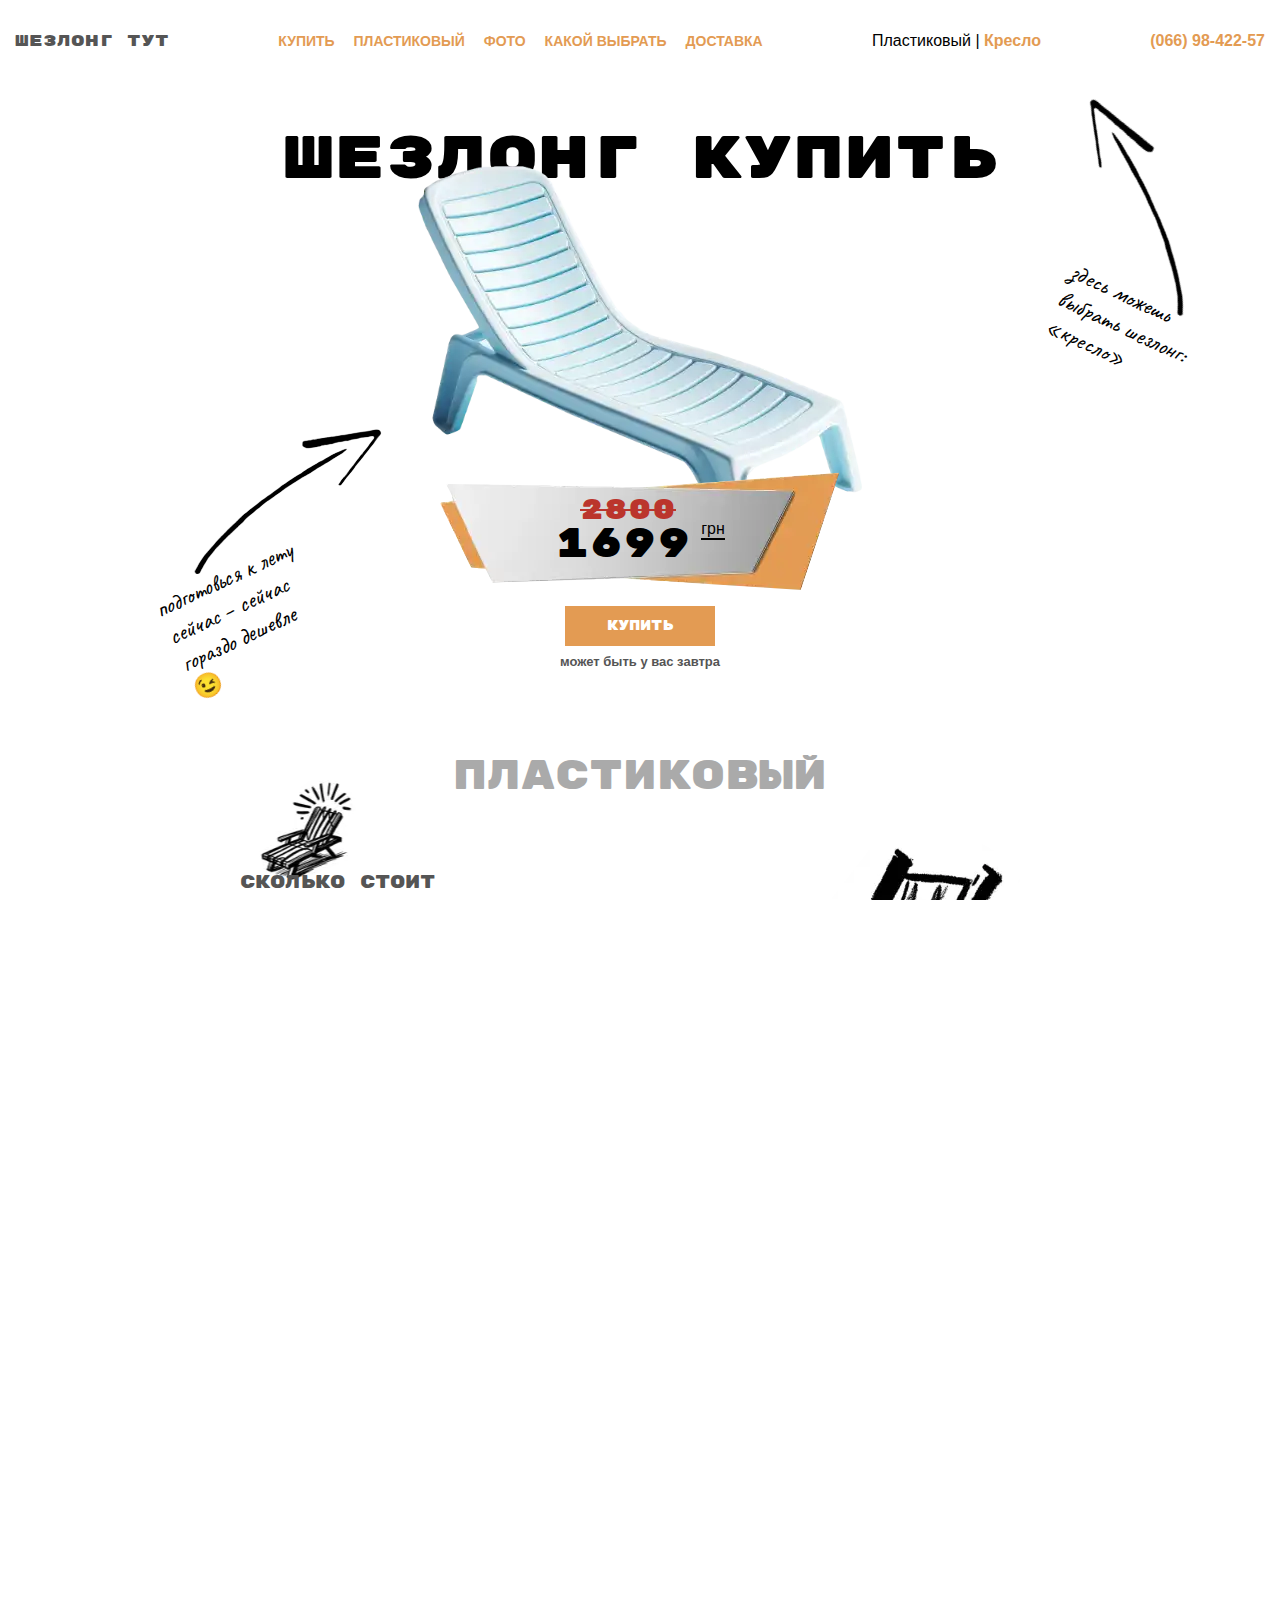
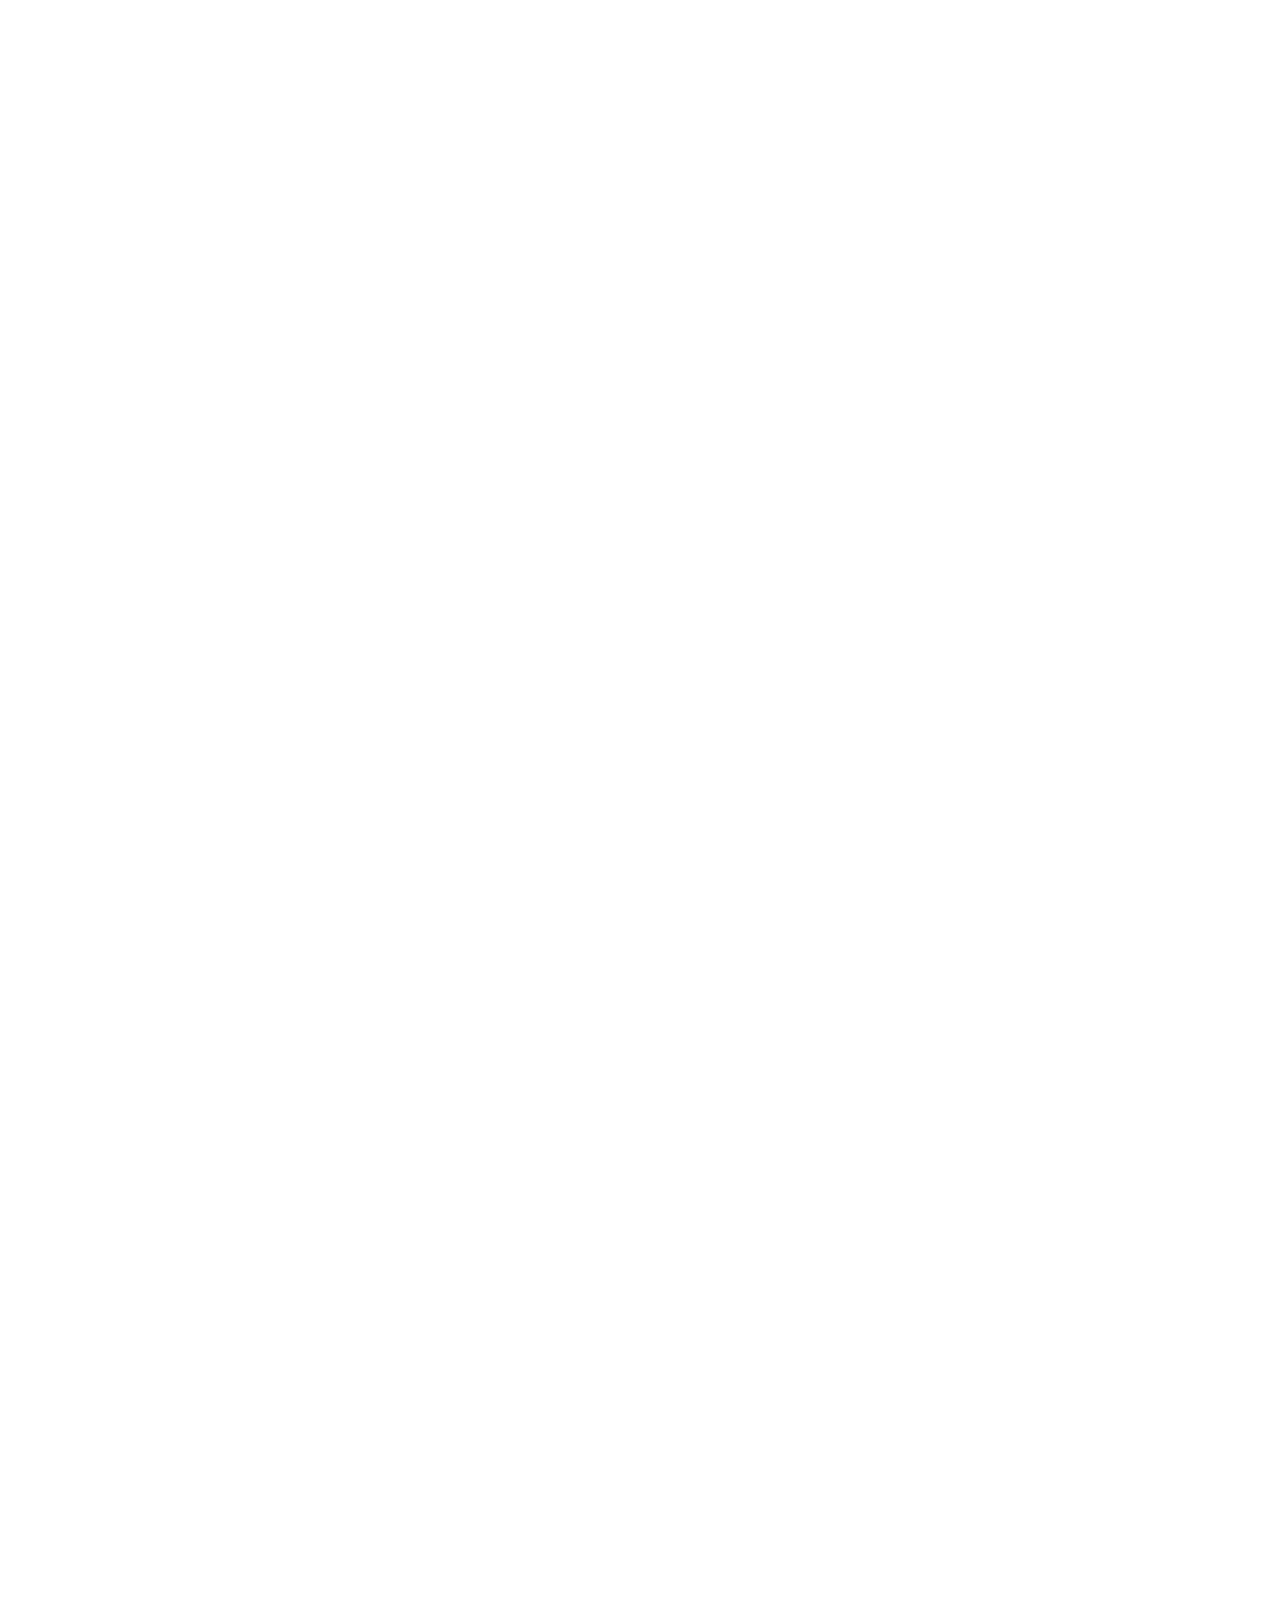
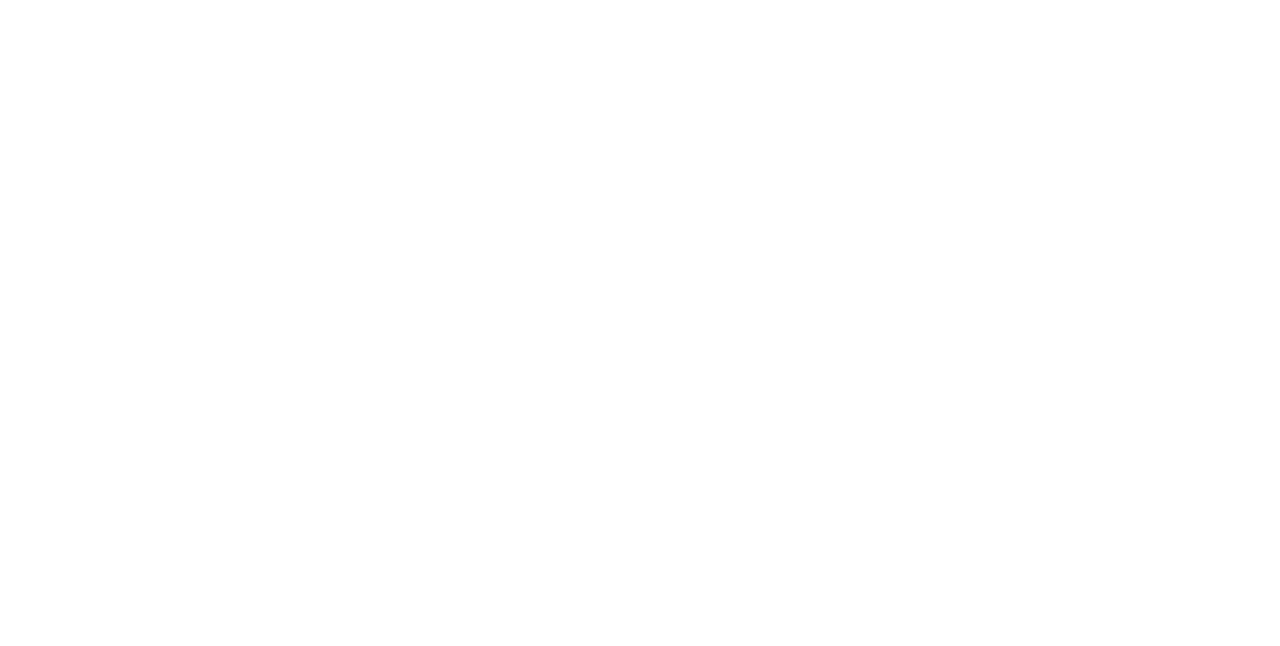
==== index.html @ 89028d37 "changed version in html files for styles" ====
﻿<!DOCTYPE html>
<html lang="ru">
  <head>
    <meta charset="utf-8" />
    <meta name="viewport" content="width=device-width, initial-scale=1" />
    <title>
      Купите Шезлонг Пластиковый с Доставкой - Лучший Выбор для Вашего Отдыха
      (2100+ Заказов)
    </title>

    <meta
      name="description"
      content="Шезлонг по лучшей цене на рынке! Гарантированное качество, быстрая доставка по всей Украине. Более 2100+ довольных клиентов. «Шезлонг пластиковый» для лучшего летнего отдыха."
    />
    <meta
      name="keywords"
      content="шезлонг, лежак шезлонг, кресло шезлонг, купить шезлонг пластиковый, купить кресло шезлонг, пластиковый, складной, раскладной, купить, недорого, купить шезлонг бу ,б у, новый, доставка, Киев, Харьков, Украина, летний отдых, лучшая цена, акция, распродажа"
    />
    <meta property="og:title" content="Шезлонг Пластиковый" />
    <meta
      property="og:description"
      content="Купите Шезлонг Пластиковый по выгодной цене. Быстрая доставка по всей Украине. Более 2100+ довольных клиентов. Откройте для себя новый уровень отдыха с нашими шезлонгами!"
    />
    <meta property="og:type" content="product" />
    <meta property="og:site_name" content="Шезлонг ТУТ" />
    <meta property="og:url" content="https://shezlongtut.com/" />
    <meta
      property="og:image"
      content="https://shezlongtut.com/image/img-v1_promo_page-first.webp"
    />
    <meta http-equiv="content-language" content="ru-UA" />
    <meta name="robots" content="index, follow" />
    <link rel="stylesheet" type="text/css" href="style.css?v=1.1" />
    <link rel="preconnect" href="https://fonts.googleapis.com" />
    <link rel="preconnect" href="https://fonts.gstatic.com" crossorigin />
    <script type="application/ld+json">
      {
        "@context": "https://schema.org",
        "@type": "Product",
        "name": "Шезлонг Пластиковый",
        "image": "/image/img-v1_promo_page-first.webp",
        "description": "шезлонг пластиковый – это лучшее приобретение для летнего отдыха!",
        "brand": {
          "@type": "Thing",
          "name": "Шезлонг ТУТ"
        },
        "offers": {
          "@type": "Offer",
          "priceCurrency": "UAH",
          "price": "1699",
          "itemCondition": "https://schema.org/NewCondition",
          "availability": "https://schema.org/InStock",
          "seller": {
            "@type": "Organization",
            "name": "Шезлонг ТУТ"
          }
        }
      }
    </script>
  </head>
  <body>
    <div id="preloader">ШЕЗЛОНГ ТУТ</div>
    <header id="header" itemscope itemtype="http://schema.org/WebSite">
      <div class="header__box">
        <h3 class="logo">ШЕЗЛОНГ ТУТ</h3>
        <nav
          class="nav"
          role="navigation"
          itemscope
          itemtype="http://schema.org/SiteNavigationElement"
        >
          <a href="#promo" class="nav__item" itemprop="url">КУПИТЬ</a>
          <a href="#about" class="nav__item" itemprop="url">ПЛАСТИКОВЫЙ</a>
          <a href="#photo" class="nav__item" itemprop="url">ФОТО</a>
          <a href="#question" class="nav__item" itemprop="url">КАКОЙ ВЫБРАТЬ</a>
          <a href="#delivery" class="nav__item" itemprop="url">ДОСТАВКА</a>
        </nav>
        <div class="lang">
          <span class="lang__item">Пластиковый</span> |
          <a href="/krislo-shezlong" class="lang__item">Кресло</a>
        </div>
        <div class="phone">
          <a href="tel:+380669842257" class="phone__item">(066) 98-422-57</a>
        </div>
      </div>
    </header>
    <main>
      <section id="promo" itemscope itemtype="http://schema.org/Product">
        <h1 class="promo__title" itemprop="name">ШЕЗЛОНГ КУПИТЬ</h1>
        <img
          src="image/img-v1_promo_page-first.webp"
          class="promo__img"
          width="444"
          height="390"
          itemprop="image"
          alt="шезлонг фотография"
        />
        <div
          class="promo__price"
          itemprop="offers"
          itemscope
          itemtype="http://schema.org/Offer"
        >
          <meta itemprop="priceCurrency" content="UAH" />
          <span class="price__old">2800</span>
          <div class="price__new" itemprop="price">
            <span class="price__amount">1699</span>
            <span class="price__currency">грн</span>
          </div>
        </div>
        <button class="button__buy">КУПИТЬ</button>
        <span class="promo__advice">может быть у вас завтра</span>
        <div class="promo__air air__left">
          <img
            src="image/arrow.png"
            width="195"
            height="150"
            loading="lazy"
            alt="показать"
          />
          <p>подготовься к лету сейчас – сейчас гораздо дешевле 😉</p>
        </div>
        <div class="promo__air air__right">
          <img
            src="image/arrow.png"
            width="195"
            height="150"
            loading="lazy"
            alt="показать"
          />
          <p>здесь можешь выбрать шезлонг: «кресло»</p>
        </div>
      </section>
      <section id="about" itemscope itemtype="http://schema.org/Thing">
        <h2 class="about__title" itemprop="name">ПЛАСТИКОВЫЙ</h2>
        <div class="wrap about__box">
          <div class="about__content">
            <h3>Сколько стоит</h3>
            <p itemprop="description">
              Стоимость 1699 грн. Цена вырастает в самые горячие дни, по этому
              успей
              <a href="#photo">купить дешевле!</a> Мы имеем прямого поставщика,
              что делает наши цены самыми выгодными на рынке!
            </p>
            <h3>Украина</h3>
            <p>
              Уже доставлено 2100+ заказов в ваши города: Киев, Харьков, и по
              всей Украине.
            </p>
          </div>
          <img
            src="image/img-v1_about_page-first.webp"
            class="about__img"
            width="330"
            height="330"
            loading="lazy"
            itemprop="image"
            alt="рисунок шезлонга"
          />
          <div class="about__air">
            <img
              src="image/img-v1_about_icon_1.webp"
              class="air__top"
              width="98"
              height="100"
              loading="lazy"
              alt="кресло"
            />
            <img
              src="image/img-v1_about_icon_2.webp"
              class="air__left"
              width="55"
              height="100"
              loading="lazy"
              alt="коктейль"
            />
            <img
              src="image/star.webp"
              class="air__right"
              width="99"
              height="100"
              loading="lazy"
              alt="солнце"
            />
          </div>
        </div>
      </section>
      <section id="photo" itemscope itemtype="http://schema.org/ItemList">
        <h2 class="photo__title">ФОТО</h2>
        <div class="wrap">
          <ol
            class="photo__list"
            itemprop="itemListElement"
            itemscope
            itemtype="http://schema.org/ListItem"
          >
            <li
              class="photo__item active"
              itemprop="item"
              itemscope
              itemtype="http://schema.org/ImageObject"
            >
              <img
                src="image/img-v1_mini_1_photo_page-first.webp"
                width="170"
                height="128"
                loading="lazy"
                alt="фотография шезлонга"
              />
              <meta itemprop="name" content="фотография шезлонга" />
            </li>
            <li
              class="photo__item"
              itemprop="item"
              itemscope
              itemtype="http://schema.org/ImageObject"
            >
              <img
                src="image/img-v1_mini_2_photo_page-first.webp"
                width="170"
                height="128"
                loading="lazy"
                alt="шезлонг белый"
              />
              <meta itemprop="name" content="шезлонг белый" />
            </li>
            <li
              class="photo__item"
              itemprop="item"
              itemscope
              itemtype="http://schema.org/ImageObject"
            >
              <img
                src="image/img-v1_mini_3_photo_page-first.webp"
                width="170"
                height="128"
                loading="lazy"
                alt="вид сбоку"
              />
              <meta itemprop="name" content="вид сбоку" />
            </li>
          </ol>
          <div class="photo__wrap">
            <div class="photo__frame">
              <img
                src="image/img-v1_big_1_photo_page-first.webp"
                width="550"
                height="413"
                loading="lazy"
                class="active"
                alt="фото шезлонга"
              />
            </div>
            <div class="photo__control">
              <button class="photo__arrow-back"></button
              ><button class="photo__arrow-next"></button>
            </div>
          </div>
          <div class="photo__content">
            <h3>В Наличии</h3>
            <ul>
              <li><strong>Цвета:</strong></li>
              <li>белый, серый, зеленый, коричневый</li>
              <br />
              <li><strong>Характеристики:</strong></li>
              <li>- длина - 188 см.</li>
              <li>- ширина - 65 см.</li>
              <li>- высота сиденья - 43 см.</li>
              <li>- вес - 10,4 кг</li>
              <li>- максимальная нагрузка: 120 кг</li>
              <li>- износостойкий пластик из полипропилена</li>
              <li>- устойчив к высокой и низкой температуре</li>
              <li>- не боится дождя, града и снега</li>
              <li>- устойчив к большинству химических реагентов</li>
            </ul>

            <button class="button__buy">КУПИТЬ</button>
          </div>
        </div>
      </section>
      <section id="question" itemscope itemtype="http://schema.org/FAQPage">
        <h2 class="question__title">КАКОЙ ВЫБРАТЬ</h2>
        <dl class="question__list">
          <div
            class="question__item"
            itemscope
            itemprop="mainEntity"
            itemtype="http://schema.org/Question"
          >
            <dt itemprop="name">Как выбрать?</dt>
            <dd
              itemprop="acceptedAnswer"
              itemscope
              itemtype="http://schema.org/Answer"
            >
              <span itemprop="text">
                Выбирайте шезлонг с учетом материала: пластик или металл;
                мобильности: складной или стационарный; Важно также
                удостовериться в соответствии весовой нагрузки.
              </span>
            </dd>
            <img
              src="image/img-v1_question_icon_1.webp"
              width="63"
              height="80"
              loading="lazy"
              alt="кокос"
            />
          </div>
          <div
            class="question__item"
            itemscope
            itemprop="mainEntity"
            itemtype="http://schema.org/Question"
          >
            <dt itemprop="name">Где купить?</dt>
            <dd
              itemprop="acceptedAnswer"
              itemscope
              itemtype="http://schema.org/Answer"
            >
              <span itemprop="text">
                В магазинах садовой мебели, интернет-магазинах и
                специализированных точках. Но для безопасной и выгодной покупки
                выбирайте: shezlongtut.com – более 2100+ довольных клиентов!
              </span>
            </dd>
            <img
              src="image/img-v1_question_icon_2.webp"
              width="106"
              height="80"
              loading="lazy"
              alt="солнцезащитные очки"
            />
          </div>
          <div
            class="question__item"
            itemscope
            itemprop="mainEntity"
            itemtype="http://schema.org/Question"
          >
            <dt itemprop="name">Как выбрать для дачи?</dt>
            <dd
              itemprop="acceptedAnswer"
              itemscope
              itemtype="http://schema.org/Answer"
            >
              <span itemprop="text">
                Для дачи подойдет «кресло шезлонг»: прочный металлический
                каркас, качественная ткань, складной. У нас вы также можете
                купить кресло шезлонг для дачи.
              </span>
            </dd>
            <img
              src="image/img-v1_question_icon_3.webp"
              width="88"
              height="80"
              loading="lazy"
              alt="спасательный круг"
            />
          </div>
          <div
            class="question__item"
            itemscope
            itemprop="mainEntity"
            itemtype="http://schema.org/Question"
          >
            <dt itemprop="name">шезлонг бу?</dt>
            <dd
              itemprop="acceptedAnswer"
              itemscope
              itemtype="http://schema.org/Answer"
            >
              <span itemprop="text">
                У нас все шезлонги – новые, от проверенных поставщиков Украины,
                с которыми мы работаем более 5 лет! Наши цены доступны для
                каждого, что делает покупку бу-шезлонга – иррациональной. Цена
                вырастает в самые горячие дни! Успейте «пластиковый шезлонг» –
                купить по скидке.
              </span>
            </dd>
            <img
              src="image/img-v1_question_icon_4.webp"
              width="68"
              height="80"
              loading="lazy"
              alt="песочный ведерко"
            />
          </div>
          <div
            class="question__item"
            itemscope
            itemprop="mainEntity"
            itemtype="http://schema.org/Question"
          >
            <dt itemprop="name">Как отремонтировать?</dt>
            <dd
              itemprop="acceptedAnswer"
              itemscope
              itemtype="http://schema.org/Answer"
            >
              <span itemprop="text">
                При покупке у нас вам даже не придется думать о ремонте – наши
                шезлонги служат верой и правдой! Шезлонги изготовлены из
                полипропилена, соединения утолщены, что позволяет ему
                выдерживать вес в 120кг и соответствовать гарантированному
                качеству.
              </span>
            </dd>
            <img
              src="image/img-v1_question_icon_5.webp"
              width="73"
              height="80"
              loading="lazy"
              alt="песочная лопатка"
            />
          </div>
          <div
            class="question__item"
            itemscope
            itemprop="mainEntity"
            itemtype="http://schema.org/Question"
          >
            <dt itemprop="name">Что такое шезлонг?</dt>
            <dd
              itemprop="acceptedAnswer"
              itemscope
              itemtype="http://schema.org/Answer"
            >
              <span itemprop="text">
                Шезлонг — это компактное кресло для отдыха под открытым небом в
                любом месте. Имеются такие шезлонги: «пластиковый» — прочный и
                легкий, подойдет для дачи и пляжа; «складной» — компактный из
                прочного метала и ткани, подойдет для дачи или передвижного
                отдыха;
              </span>
            </dd>
            <img
              src="image/img-v1_question_icon_6.webp"
              width="90"
              height="80"
              loading="lazy"
              alt="кокос в разрезе"
            />
          </div>
        </dl>
      </section>
      <section id="delivery">
        <h2 class="delivery__title">ДОСТАВКА</h2>
        <div class="wrap delivery__box">
          <div class="delivery__option">
            <h3>Оплата</h3>
            <div class="delivery__img">
              <img
                src="image/master_card.png"
                width="65"
                height="40"
                alt="кредитная карта"
              />
              <img
                src="image/hryvna.png"
                width="59"
                height="40"
                alt="наличные"
              />
            </div>
            <p>
              Принимаем платежи онлайн через кредитную карту и наличными
              деньгами при наложенном платеже.
            </p>
            <div class="advice">
              Вы можете купить шезлонг пластиковый:
              <h6>харьков</h6>
              ,
              <h6>киев</h6>
              ,
              <h6>одесса</h6>
              ,
              <h6>днепр</h6>
              ,
              <h6>запорожье</h6>
              ,
              <h6>в кременчуге</h6>
              , и в других городах
              <h6>Украины</h6>
              .
            </div>
          </div>
          <div class="delivery__option">
            <h3>Возврат</h3>
            <div class="delivery__img">
              <img
                src="image/nova_poshta.png"
                width="40"
                height="40"
                alt="новая почта"
              />
              <img
                src="image/ukrposhta.png"
                width="27"
                height="40"
                alt="укр почта"
              />
            </div>
            <p>Мы отправляем и новой почтой, и по укрпочте.</p>
            <div class="advice">
              Отсутствие признаков использования товара, загрязнений,
              посторонних запахов; наличие ярлыков; сохранен товарный вид.
            </div>
          </div>
        </div>
        <button class="button__buy">КУПИТЬ</button>
        <div class="delivery__air air__left">
          <img
            src="image/arrow.png"
            width="195"
            height="150"
            loading="lazy"
            alt="выбрать"
          />
          <p>лучшая в жизни покупка</p>
        </div>
        <div class="delivery__air air__right">
          <img
            src="image/arrow.png"
            width="195"
            height="150"
            loading="lazy"
            alt="выбрать"
          />
          <p>мы тебя не заставляем, потому что ты сам этого хочешь (:</p>
        </div>
      </section>
      <section id="outreach">
        <h2 class="outreach__title">ТАКЖЕ ПОКУПАЮТ</h2>
        <div class="outreach__list">
          <a
            href="https://monopolytut.com/harry-potter"
            rel="dofollow"
            class="outreach__item"
          >
            <img
              src="image/monopolytut_com.webp"
              width="164"
              height="200"
              loading="lazy"
              alt="монополия"
            />
            <span class="outreach__name">МОНОПОЛИЯ</span>
          </a>
          <a
            href="https://shahmatytut.com/34x34sm"
            rel="dofollow"
            class="outreach__item"
          >
            <img
              src="image/shahmatytut_com.webp"
              width="317"
              height="200"
              loading="lazy"
              alt="шахматы"
            />
            <span class="outreach__name">ШАХМАТЫ</span>
          </a>
          <a href="https://elkatut.com/" rel="dofollow" class="outreach__item">
            <img
              src="image/elkatut_com.webp"
              width="140"
              height="200"
              loading="lazy"
              alt="искусственная елка"
            />
            <span class="outreach__name">ИСКУССТВЕННАЯ ЕЛКА</span>
          </a>
        </div>
      </section>
    </main>
    <div id="modal">
      <div class="modal__content">
        <h2 class="modal__title">Заказать Шезлонг</h2>
        <div class="wrap modal__box">
          <div class="modal__choice">
            <strong>Оплата:</strong>
            <div class="choice__item">
              <label
                >Наличные
                <input type="radio" name="payment" value="cash" checked />
                <span class="radio__button">
                  <i class="check"></i>
                </span>
              </label>
            </div>
            <div class="choice__item">
              <label
                >Кредитная карта
                <input type="radio" name="payment" value="online" />
                <span class="radio__button">
                  <i class="check"></i>
                </span>
              </label>
            </div>
            <hr />
            <strong>Доставка:</strong>
            <div class="choice__item">
              <label
                >Новая почта
                <input type="radio" name="service" value="nova" checked />
                <span class="radio__button">
                  <i class="check"></i>
                </span>
              </label>
            </div>
            <div class="choice__item">
              <label
                >Укр почта
                <input type="radio" name="service" value="ukr" />
                <span class="radio__button">
                  <i class="check"></i>
                </span>
              </label>
            </div>
          </div>
          <div class="modal__contact">
            <form id="formSubmit" class="contact__form" method="post">
              <input
                type="text"
                id="name"
                name="name"
                placeholder="Тарас Шевченко"
                required
              />
              <input
                type="tel"
                id="phone"
                name="phone"
                placeholder="067 35 55 499"
                required
              />
              <input
                type="text"
                id="town"
                name="town"
                placeholder="город Корец"
                required
              />
              <input
                type="text"
                id="post"
                name="post"
                placeholder="Отделение НП или УП"
                required
              />
              <input type="hidden" name="title" value="Шезлонг (Пластиковый)" />
              <input type="hidden" name="price" id="price" value="1699" />
              <input type="hidden" name="payment" id="payment" value="cash" />
              <input type="hidden" name="service" id="service" value="nova" />
              <input type="submit" value="Готово" />
            </form>
            <div class="contact__or">- или -</div>
            <div class="contact__social">
              <h4
                class="social__link"
                data-link="https://www.olx.ua/uk/list/user/1qOo9L/"
              >
                OLX
              </h4>
              <h4 class="social__link" data-link="https://t.me/managerr02">
                Телеграм
              </h4>
              <a href="viber://add?number=380669842257" target="_blank"
                >Вайбер</a
              >
            </div>
          </div>
        </div>
      </div>
    </div>
    <!-- CSS and JS files -->
    <link
      href="https://fonts.googleapis.com/css2?family=Caveat:wght@400&family=Rubik+Mono+One&display=swap"
      rel="stylesheet"
    />
    <script src="script.js?v=2.0" defer></script>
    <!-- Analytics -->
    <script
      async
      src="https://www.googletagmanager.com/gtag/js?id=G-CKLNGMW4KH"
    ></script>
    <script>
      window.dataLayer = window.dataLayer || [];
      function gtag() {
        dataLayer.push(arguments);
      }
      gtag('js', new Date());
      gtag('config', 'G-CKLNGMW4KH');
    </script>
    <!-- Hotjar Tracking Code for shezlongtut -->
    <script>
      (function (h, o, t, j, a, r) {
        h.hj =
          h.hj ||
          function () {
            (h.hj.q = h.hj.q || []).push(arguments);
          };
        h._hjSettings = { hjid: 3843644, hjsv: 6 };
        a = o.getElementsByTagName('head')[0];
        r = o.createElement('script');
        r.async = 1;
        r.src = t + h._hjSettings.hjid + j + h._hjSettings.hjsv;
        a.appendChild(r);
      })(window, document, 'https://static.hotjar.com/c/hotjar-', '.js?sv=');
    </script>
  </body>
</html>
---- style.css ----
html,
body {
  height: 100%;
  margin: 0;
  font-family: 'Open Sans', sans-serif;
  scroll-behavior: smooth;
  overflow-x: hidden;
  cursor: url('cursor/default.png'), default;
}
section {
  display: flex;
  flex-direction: column;
  align-items: center;
  padding: 0 10px;
}
a,
button {
  text-decoration: none;
  font-weight: bold;
  color: #e39b53;
  cursor: url('cursor/pointer.png'), default;
}
#preloader {
  position: fixed;
  top: 0;
  left: 0;
  width: 100%;
  height: 100%;
  display: flex;
  justify-content: center;
  align-items: center;
  font-family: monospace;
  font-weight: bold;
  font-size: 16px;
  background-color: #fff;
  color: #555;
  user-select: none;
  transition: opacity 1s ease, visibility 1s ease;
  visibility: visible;
  opacity: 1;
  z-index: 99;
}
.preloader__hide {
  visibility: hidden !important;
  opacity: 0 !important;
}
#header {
  margin: 15px;
}
#header .header__box {
  display: flex;
  justify-content: space-between;
  align-items: center;
}
#header .logo {
  font-family: 'Rubik Mono One', sans-serif;
  font-weight: 400;
  font-size: 16px;
  color: #555;
  user-select: none;
}
#header .nav {
  font-size: 14px;
}
#header .nav .nav__item:not(:last-child) {
  margin-right: 15px;
}
#header .phone {
  display: flex;
  flex-direction: column;
}
#promo {
  position: relative;
}
#promo .promo__title {
  max-width: 800px;
  margin-bottom: -30px;
  font-family: 'Rubik Mono One', sans-serif;
  font-weight: 400;
  font-size: 60px;
  word-break: break-word;
}
#promo .promo__img {
  max-width: 100%;
  max-height: 390px;
}
#promo .promo__price {
  display: flex;
  flex-direction: column;
  justify-content: center;
  align-items: center;
  width: 400px;
  height: 150px;
  margin-top: -100px;
  background-image: url('image/img-v1_promo_bg_page-first.webp');
  background-position: 50%;
  background-size: contain;
  background-repeat: no-repeat;
  font-weight: bold;
  text-align: center;
}
#promo .promo__price .price__old {
  margin-left: -24px;
  margin-bottom: -8px;
  font-family: 'Rubik Mono One', sans-serif;
  font-weight: 400;
  font-size: 28px;
  text-decoration: line-through;
  color: #bb352c;
}
#promo .promo__price .price__new {
  display: flex;
  align-items: flex-start;
}
#promo .promo__price .price__new .price__amount {
  font-family: 'Rubik Mono One', sans-serif;
  font-weight: 400;
  font-size: 40px;
}
#promo .promo__price .price__new .price__currency {
  margin-left: 10px;
  border-bottom: 2px solid #000;
  font-weight: 400;
}
#promo .promo__advice {
  margin-top: 8px;
  font-size: 13px;
  font-weight: bold;
  color: #555;
}
#promo .promo__air {
  position: absolute;
  top: 50%;
  left: 50%;
  font-family: 'Caveat', cursive;
}
#promo .promo__air p {
  width: 150px;
  font-size: 24px;
  transform: rotate(-25deg) translate(0, -50px);
}
#promo .air__left {
  transform: translate(-450px, 50px);
}
#promo .air__right {
  top: 0;
  transform: translate(400px, 50px);
}
#promo .air__right img {
  transform: scaleX(-1);
  rotate: 30deg;
}
#promo .air__right p {
  transform: rotate(25deg) translate(0, -30px);
}
#about {
  position: relative;
  margin-top: 50px;
}
#about .about__title {
  font-family: 'Rubik Mono One', sans-serif;
  font-weight: 400;
  font-size: 40px;
  color: #aaa;
}
#about .about__box {
  display: flex;
  align-items: flex-end;
  max-width: 800px;
}
#about .about__content {
  margin-right: 15px;
  z-index: 2;
}
#about .about__content h3 {
  margin-bottom: 10px;
  font-family: 'Rubik Mono One', sans-serif;
  font-weight: 400;
  font-size: 18px;
  color: #555;
}
#about .about__content p {
  margin-top: 0;
  font-family: 'Caveat', cursive;
  font-size: 24px;
}
#about .about__img {
  width: 330px;
}
#about .about__air {
  position: absolute;
  top: 50%;
  left: 50%;
  transform: translate(-50%, -50%);
  z-index: 1;
}
#about .about__air .air__top {
  height: 100px;
  transform: translate(-250px, -110px);
}
#about .about__air .air__left {
  height: 100px;
  transform: translate(-500px, 175px);
}
#about .about__air .air__right {
  height: 100px;
  transform: translate(400px, 80px);
}
#photo {
  margin-top: 50px;
}
#photo .photo__title {
  font-family: 'Rubik Mono One', sans-serif;
  font-weight: 400;
  font-size: 40px;
  color: #aaa;
}
#photo .photo__box {
  display: flex;
}
#photo .photo__list {
  position: relative;
  padding: 0;
  width: 170px;
  height: 400px;
  cursor: url('cursor/pointer.png'), default;
  list-style: none;
  overflow: hidden;
  overflow-y: scroll;
}
#photo .photo__list img {
  width: 170px;
}

#photo .photo__list .photo__item.active {
  opacity: 1 !important;
}
#photo .photo__list .photo__item {
  position: relative;
  opacity: 0.5;
}
#photo .photo__list .photo__item::after {
  content: '';
  position: absolute;
  top: 50%;
  left: 50%;
  transform: translate(-50%, -50%);
  width: 100%;
  height: 100%;
  background: url(gallery/zoom_in.png) center no-repeat;
}
#photo .photo__list .photo__item.active::after {
  display: none;
}
#photo .photo__list .photo__item:hover {
  opacity: 0.8;
}
#photo .photo__frame {
  position: relative;
  display: flex;
  justify-content: center;
  width: 600px;
  margin: 0 30px;
}
@keyframes fadeIn {
  from {
    opacity: 0;
  }
  to {
    opacity: 1;
  }
}
#photo .photo__frame img {
  width: 550px;
  animation: fadeIn 0.5s ease-in-out;
}
#photo .photo__frame img.active {
  opacity: 1;
}

#photo .photo__list .active {
}

#photo .photo__wrap {
  position: relative;
}

#photo .photo__wrap .photo__control {
  width: 100%;
}
.photo__arrow-back,
.photo__arrow-next {
  display: flex;
  justify-content: center;

  font-size: 18px;
  border: none;
  width: 30px;
  height: 48px;

  cursor: url('cursor/pointer.png'), default;
  outline: none;
}

.photo__arrow-back {
  position: absolute;
  top: 50%;
  left: 2%;
  transform: translateY(-50%);

  background: url(gallery/arrow_back_60px.png) center no-repeat;
  background-color: #fff;
}
.photo__arrow-next {
  position: absolute;
  top: 50%;
  right: 2%;
  transform: translateY(-50%);
  background: url(gallery/arrow_forward_60px.png) center no-repeat;
  background-color: #fff;
}

.photo__arrow-back:active,
.photo__arrow-next:active {
  opacity: 0.5;
}
#photo .photo__content h3 {
  margin-bottom: 10px;
  font-family: 'Rubik Mono One', sans-serif;
  font-weight: 400;
  font-size: 18px;
  color: #555;
}
#photo .photo__content ul {
  margin-top: 0;
  padding: 0;
  font-family: 'Caveat', cursive;
  font-size: 24px;
  list-style: none;
}
#question {
  margin-top: 50px;
}
#question .question__title {
  font-family: 'Rubik Mono One', sans-serif;
  font-weight: 400;
  font-size: 40px;
  color: #aaa;
}
#question .question__list {
  display: flex;
  flex-wrap: wrap;
  justify-content: center;
  max-width: 1200px;
}
#question .question__list .question__item {
  position: relative;
  max-width: 300px;
  margin-right: 15px;
  margin-bottom: 30px;
  padding-left: 65px;
}
#question .question__list .question__item dt {
  position: relative;
  margin-bottom: 10px;
  font-family: 'Rubik Mono One', sans-serif;
  font-weight: 400;
  font-size: 18px;
  color: #555;
  z-index: 2;
}
#question .question__list .question__item dd {
  position: relative;
  margin-top: 0;
  padding: 0;
  font-family: 'Caveat', cursive;
  font-size: 24px;
  list-style: none;
  z-index: 2;
}
#question .question__list .question__item img {
  position: absolute;
  left: 0;
  top: 40px;
  height: 80px;
  z-index: 1;
}
#delivery {
  position: relative;
  margin-top: 50px;
  padding-bottom: 100px;
}
#delivery .delivery__title {
  font-family: 'Rubik Mono One', sans-serif;
  font-weight: 400;
  font-size: 40px;
  color: #aaa;
}
#delivery .delivery__box {
  display: flex;
  justify-content: space-between;
  width: 800px;
  margin-bottom: 30px;
}
#delivery .delivery__option {
  max-width: 380px;
  font-family: 'Caveat', cursive;
  font-size: 24px;
}
#delivery .delivery__option h3 {
  margin-bottom: 10px;
  font-family: 'Rubik Mono One', sans-serif;
  font-weight: 400;
  font-size: 18px;
  color: #555;
}
#delivery .delivery__option .delivery__img {
  height: 40px;
}
#delivery .delivery__option .delivery__img img {
  height: 40px;
}
#delivery .delivery__option .advice {
  display: flex;
  align-items: center;
  flex-wrap: wrap;
  font-size: 18px;
  color: #555;
}
#delivery .delivery__option .advice h6 {
  margin: 0 5px;
  font-size: 18px;
}
#delivery .delivery__air {
  position: absolute;
  top: 50%;
  left: 50%;
  font-family: 'Caveat', cursive;
}
#delivery .delivery__air p {
  width: 150px;
  font-size: 24px;
}
#delivery .air__left {
  transform: translate(-400px, 65px);
}
#delivery .air__left p {
  transform: rotate(-25deg) translate(-65px, -230px);
}
#delivery .air__left img {
  transform: scaleX(-1) rotate(210deg);
}
#delivery .air__right {
  top: 0;
  transform: translate(200px, 340px);
}
#delivery .air__right img {
  transform: rotate(210deg);
}
#delivery .air__right p {
  transform: rotate(25deg) translate(110px, -275px);
}
#outreach {
  margin-top: 50px;
  padding-bottom: 100px;
}
#outreach .outreach__title {
  font-family: 'Rubik Mono One', sans-serif;
  font-weight: 400;
  font-size: 40px;
  color: #aaa;
}
#outreach .outreach__list {
  display: flex;
  justify-content: center;
  width: 100%;
  overflow-x: auto;
}
#outreach .outreach__list .outreach__item {
  display: flex;
  flex-direction: column;
  align-items: center;
  width: 150px;
  margin: 0 15px;
}
#outreach .outreach__list .outreach__name {
  margin-top: 20px;
  font-size: 14px;
  text-align: center;
}
#modal {
  position: fixed;
  left: 0;
  top: 0;
  display: none;
  width: 100%;
  height: 100%;
  background-color: rgba(0, 0, 0, 0.4);
  transition: opacity 1s ease;
  z-index: 3;
}
#modal .modal__content {
  display: flex;
  flex-direction: column;
  align-items: center;
  margin: auto;
  padding: 20px;
  width: auto;
  background-color: #fefefe;
  border: 1px solid #888;
  border-radius: 15px;
  box-shadow: 0 30px 15px -20px #333;
}
#modal .modal__content .modal__title {
  margin-top: 5px;
  font-family: 'Rubik Mono One', sans-serif;
  font-weight: 400;
  font-size: 40px;
  color: #aaa;
}
#modal .modal__content .modal__choice {
  display: flex;
  flex-direction: column;
  align-items: flex-end;
  width: 200px;
  margin-right: 15px;
}
#modal .modal__content .modal__choice strong {
  margin: 5px 0;
  font-family: 'Rubik Mono One', sans-serif;
  font-weight: 400;
  font-size: 18px;
  color: #555;
}
#modal .modal__content .modal__choice .choice__item {
  display: flex;
  align-items: center;
  margin-bottom: 5px;
}
#modal .modal__content .modal__choice .choice__item input[type='radio'] {
  display: none;
}
#modal
  .modal__content
  .modal__choice
  .choice__item
  input[type='radio']:checked
  + .radio__button
  .check {
  transform: translate(-50%, -50%) scale(1);
}
#modal .modal__content .modal__choice .choice__item .radio__button {
  width: 20px;
  height: 20px;
  margin-left: 10px;
  border-radius: 50%;
  background: #fff;
  border: 2px solid #e39b53;
  display: inline-block;
  position: relative;
}
#modal .modal__content .modal__choice .choice__item .radio__button .check {
  width: 13px;
  height: 13px;
  border-radius: 50%;
  background: #e39b53;
  position: absolute;
  top: 50%;
  left: 50%;
  transform: translate(-50%, -50%) scale(0);
  transition: 300ms transform ease-in-out;
}
#modal .modal__content .modal__choice .choice__item label {
  display: flex;
  align-items: center;
  flex-wrap: wrap;
  font-size: 18px;
  color: #555;
}
#modal .modal__content .modal__choice .choice__item * {
  cursor: url('cursor/pointer.png'), default;
}
#modal .modal__content .modal__contact {
  display: flex;
  flex-direction: column;
  align-items: center;
  width: 230px;
}
#modal .modal__content .modal__contact .contact__form {
  display: flex;
  flex-direction: column;
}
#modal .modal__content .modal__contact .contact__form input {
  margin-top: 5px;
  padding: 12px 12px;
  font-size: 16px;
  border: 5px solid #c3c3c3;
  outline: 0;
  cursor: url('cursor/pointer.png'), default;
}
#modal .modal__content .modal__contact .contact__form input[type='submit'] {
  padding: 12px 20px;
  background: #e39b53;
  font-family: 'Rubik Mono One', cursive;
  font-weight: 400;
  color: #fff;
  outline: 0;
  border: 0;
}
#modal .modal__content .modal__contact .contact__or {
  margin: 15px 0;
}
#modal .modal__content .modal__contact .contact__social {
  display: flex;
  justify-content: space-between;
  width: 100%;
}
#modal .modal__content .modal__contact .contact__social h4 {
  margin: 0;
  color: #e39b53;
  cursor: url('cursor/pointer.png'), default;
}
.wrap {
  display: flex;
}
.button__buy {
  width: 150px;
  padding: 12px 20px;
  background: #e39b53;
  font-family: 'Rubik Mono One', cursive;
  font-weight: 400;
  color: #fff;
  outline: 0;
  border: 0;
}
img {
  -webkit-user-select: none;
  -moz-user-select: none;
  -ms-user-select: none;
  user-select: none;
  pointer-events: none;
}
::selection {
  background-color: #aaa;
  color: #fff;
}
@media (max-width: 862px) {
  #header .logo {
    display: none;
  }
  #header .nav {
    display: none;
  }
  #promo .promo__title {
    font-size: 42px;
    margin-bottom: -75px;
  }
  #promo .promo__air {
    display: none;
  }
  #about .about__box {
    flex-direction: column;
    align-items: center;
  }
  #about .about__air {
    display: none;
  }
  #photo .wrap {
    flex-direction: column;
    align-items: center;
  }
  #photo .photo__list {
    display: flex;
    height: auto;
    width: auto;
  }
  #delivery .delivery__box {
    flex-direction: column;
    align-items: center;
    width: auto;
    padding: 10px;
  }
  #delivery .delivery__air {
    display: none;
  }
  #outreach .outreach__list {
    justify-content: flex-start;
  }
  #modal .modal__content {
    margin: 30px;
    overflow-y: scroll;
  }
  #modal .modal__content .modal__title {
    font-size: 30px;
    text-align: center;
  }
  #modal .modal__content .modal__box {
    flex-direction: column;
    align-items: flex-end;
  }
  #modal .modal__content .modal__choice {
    margin-right: 0;
  }
}

@media (max-width: 635px) {
  .photo__arrow-back {
    left: 10%;
  }
  .photo__arrow-next {
    right: 10%;
  }
}

@media (max-width: 500px) {
  .photo__arrow-back {
    left: 15%;
  }
  .photo__arrow-next {
    right: 15%;
  }
}

@media (max-width: 450px) {
  .photo__arrow-back {
    left: 20%;
  }
  .photo__arrow-next {
    right: 20%;
  }
}
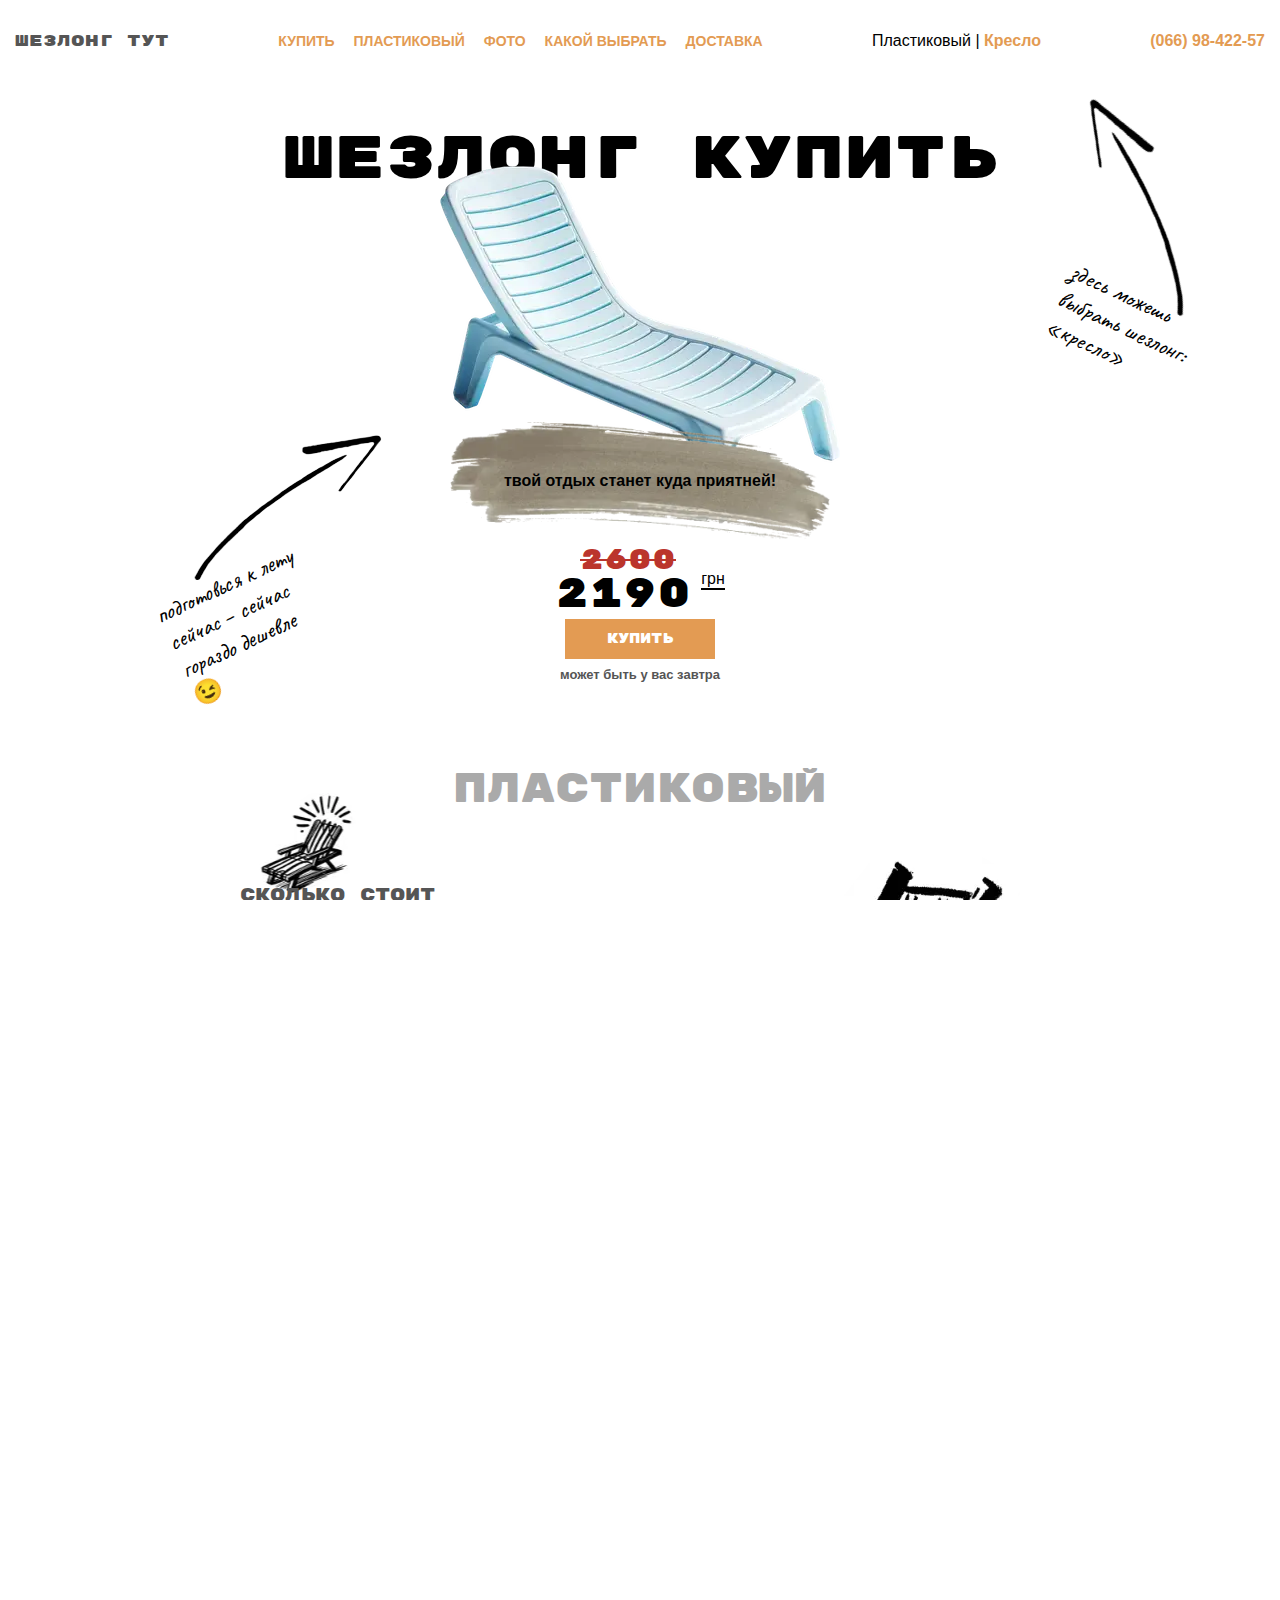
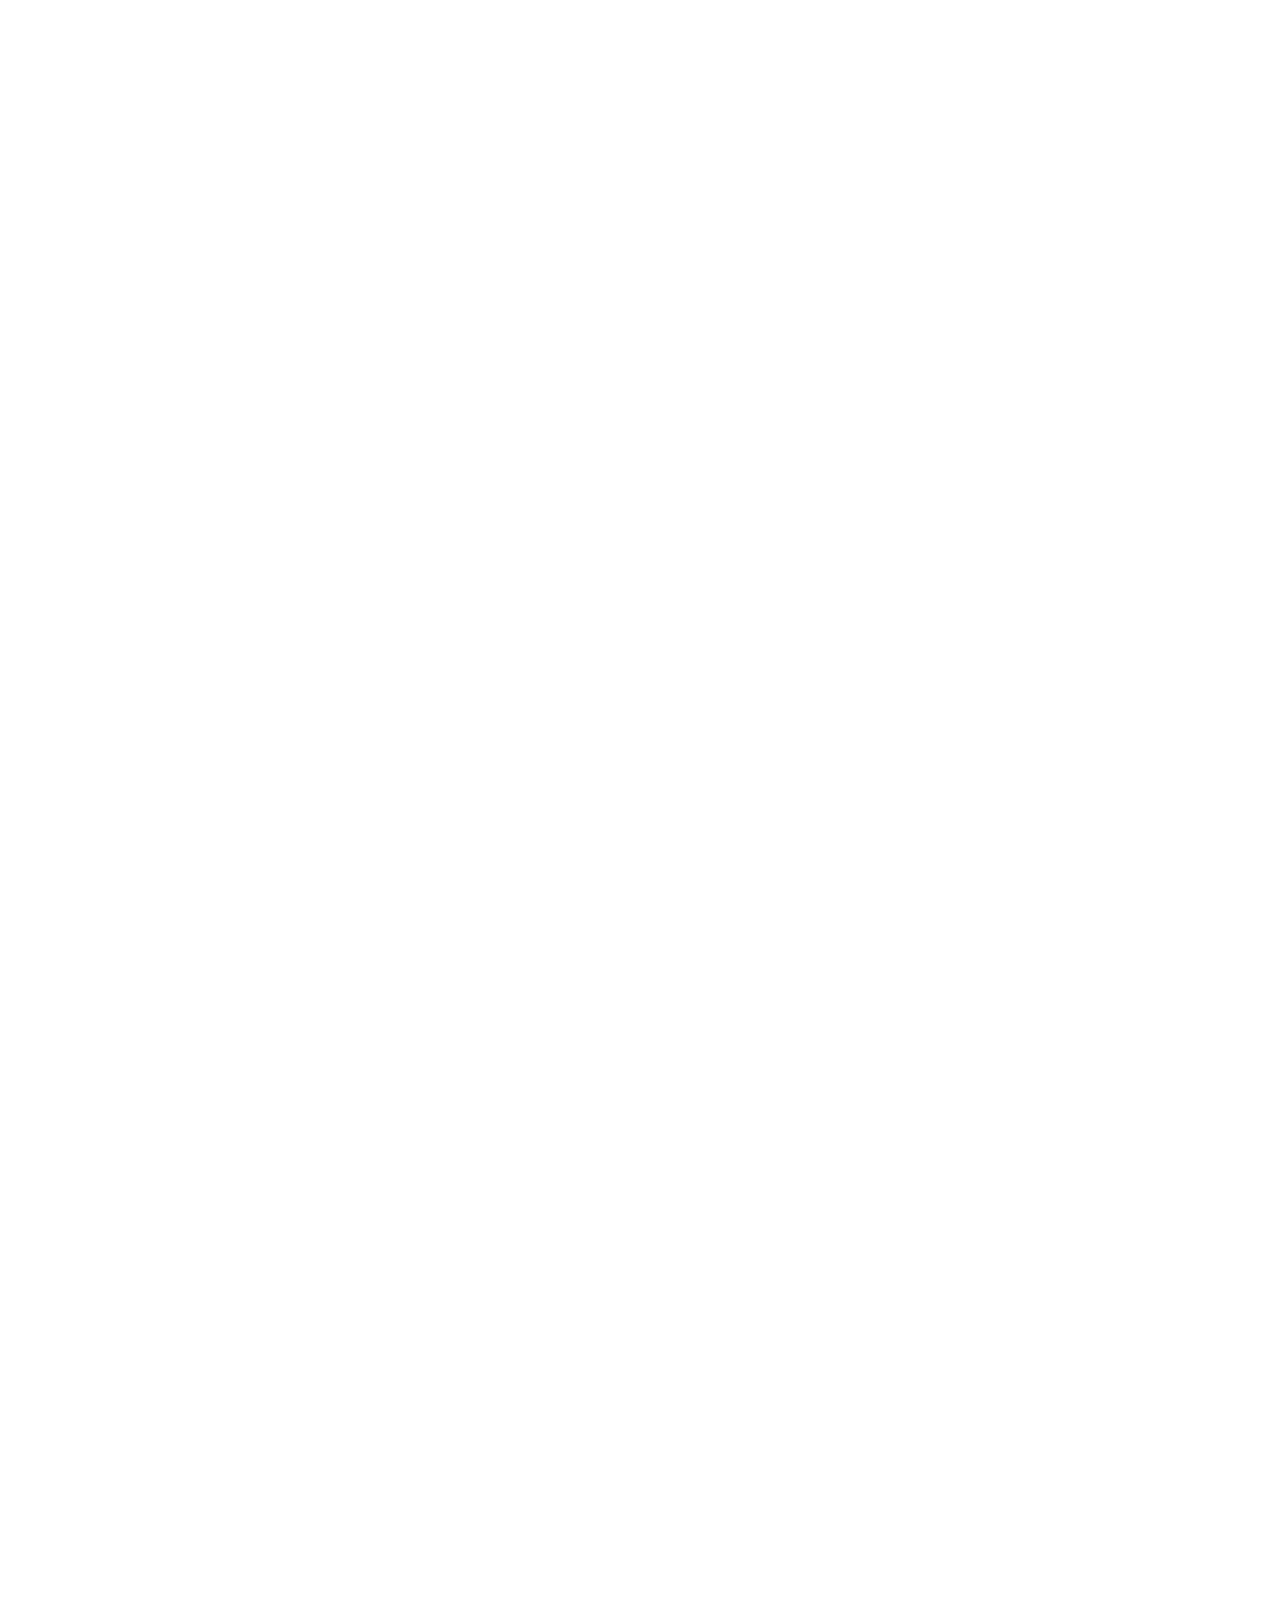
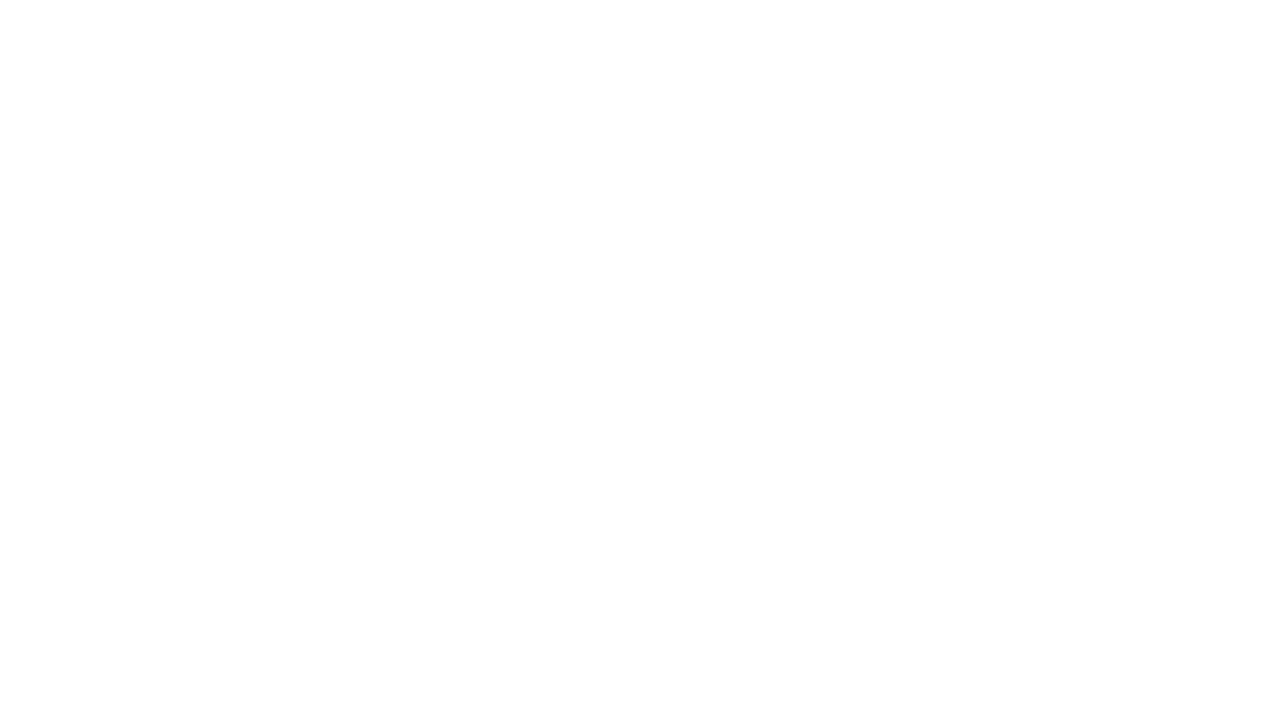
==== commit 3e64a654: "edits" ====
--- a/index.html
+++ b/index.html
@@ -3,34 +3,31 @@
   <head>
     <meta charset="utf-8" />
     <meta name="viewport" content="width=device-width, initial-scale=1" />
-    <title>
-      Купите Шезлонг Пластиковый с Доставкой - Лучший Выбор для Вашего Отдыха
-      (2100+ Заказов)
-    </title>
+    <title>Шезлонг «Пластиковый» - Купить с Доставкой (1200+ Заказов)</title>
 
     <meta
       name="description"
-      content="Шезлонг по лучшей цене на рынке! Гарантированное качество, быстрая доставка по всей Украине. Более 2100+ довольных клиентов. «Шезлонг пластиковый» для лучшего летнего отдыха."
+      content="Шезлонг «Пластиковый» доступен для заказа. Отличное качество, доставка по всей Украине. Быстрая доставка и лучшая цена на рынке. Более 2100+ довольных клиентов"
     />
     <meta
       name="keywords"
-      content="шезлонг, лежак шезлонг, кресло шезлонг, купить шезлонг пластиковый, купить кресло шезлонг, пластиковый, складной, раскладной, купить, недорого, купить шезлонг бу ,б у, новый, доставка, Киев, Харьков, Украина, летний отдых, лучшая цена, акция, распродажа"
+      content="шезлонг, лежак шезлонг, кресло шезлонг, купить шезлонг пластиковый, купить кресло шезлонг, складной, раскладной, купить, недорого, купить шезлонг бу ,б у, новый, доставка, Киев, Харьков, Украина, летний отдых, лучшая цена, акция, распродажа"
     />
-    <meta property="og:title" content="Шезлонг Пластиковый" />
+    <meta property="og:title" content="Шезлонг Купить" />
     <meta
       property="og:description"
-      content="Купите Шезлонг Пластиковый по выгодной цене. Быстрая доставка по всей Украине. Более 2100+ довольных клиентов. Откройте для себя новый уровень отдыха с нашими шезлонгами!"
+      content="Шезлонг «Пластиковый» доступен для заказа. Отличное качество, доставка по всей Украине. Быстрая доставка и лучшая цена на рынке. Более 2100+ довольных клиентов"
     />
     <meta property="og:type" content="product" />
     <meta property="og:site_name" content="Шезлонг ТУТ" />
-    <meta property="og:url" content="https://shezlongtut.com/" />
+    <meta property="og:url" content="https://shezlongtut.com" />
     <meta
       property="og:image"
-      content="https://shezlongtut.com/image/img-v1_promo_page-first.webp"
+      content="https://shezlongtut.com/image/img_promo_first-page.webp"
     />
     <meta http-equiv="content-language" content="ru-UA" />
     <meta name="robots" content="index, follow" />
-    <link rel="stylesheet" type="text/css" href="style.css?v=1.1" />
+    <link rel="stylesheet" type="text/css" href="style.css?v=1.3" />
     <link rel="preconnect" href="https://fonts.googleapis.com" />
     <link rel="preconnect" href="https://fonts.gstatic.com" crossorigin />
     <script type="application/ld+json">
@@ -38,16 +35,16 @@
         "@context": "https://schema.org",
         "@type": "Product",
         "name": "Шезлонг Пластиковый",
-        "image": "/image/img-v1_promo_page-first.webp",
-        "description": "шезлонг пластиковый – это лучшее приобретение для летнего отдыха!",
+        "image": "/image/img_promo_first-page.webp?v=3.0",
+        "description": "шезлонг пластиковый служит годами, без ухода и чистки, улучшая качество вашего отдыха",
         "brand": {
-          "@type": "Thing",
+          "@type": "Brand",
           "name": "Шезлонг ТУТ"
         },
         "offers": {
           "@type": "Offer",
           "priceCurrency": "UAH",
-          "price": "1699",
+          "price": 1990,
           "itemCondition": "https://schema.org/NewCondition",
           "availability": "https://schema.org/InStock",
           "seller": {
@@ -88,13 +85,16 @@
       <section id="promo" itemscope itemtype="http://schema.org/Product">
         <h1 class="promo__title" itemprop="name">ШЕЗЛОНГ КУПИТЬ</h1>
         <img
-          src="image/img-v1_promo_page-first.webp"
+          src="image/img_promo_first-page.webp?v=3.0"
           class="promo__img"
-          width="444"
-          height="390"
+          width="400"
+          height="352"
           itemprop="image"
           alt="шезлонг фотография"
         />
+        <div class="promo_description" itemprop="description">
+          твой отдых станет куда приятней!
+        </div>
         <div
           class="promo__price"
           itemprop="offers"
@@ -102,9 +102,9 @@
           itemtype="http://schema.org/Offer"
         >
           <meta itemprop="priceCurrency" content="UAH" />
-          <span class="price__old">2800</span>
+          <span class="price__old">2600</span>
           <div class="price__new" itemprop="price">
-            <span class="price__amount">1699</span>
+            <span class="price__amount">2190</span>
             <span class="price__currency">грн</span>
           </div>
         </div>
@@ -137,7 +137,7 @@
           <div class="about__content">
             <h3>Сколько стоит</h3>
             <p itemprop="description">
-              Стоимость 1699 грн. Цена вырастает в самые горячие дни, по этому
+              Стоимость 1990 грн. Цена вырастает в самые горячие дни, по этому
               успей
               <a href="#photo">купить дешевле!</a> Мы имеем прямого поставщика,
               что делает наши цены самыми выгодными на рынке!
@@ -149,7 +149,7 @@
             </p>
           </div>
           <img
-            src="image/img-v1_about_page-first.webp"
+            src="image/img-v1_about_page-first.webp?v=2.0"
             class="about__img"
             width="330"
             height="330"
@@ -201,7 +201,7 @@
               itemtype="http://schema.org/ImageObject"
             >
               <img
-                src="image/img-v1_mini_1_photo_page-first.webp"
+                src="image/img_mini_1_photo_first-page.webp?v=2.0"
                 width="170"
                 height="128"
                 loading="lazy"
@@ -216,34 +216,19 @@
               itemtype="http://schema.org/ImageObject"
             >
               <img
-                src="image/img-v1_mini_2_photo_page-first.webp"
+                src="image/img_mini_2_photo_first-page.webp?v=2.0"
                 width="170"
                 height="128"
                 loading="lazy"
-                alt="шезлонг белый"
-              />
-              <meta itemprop="name" content="шезлонг белый" />
-            </li>
-            <li
-              class="photo__item"
-              itemprop="item"
-              itemscope
-              itemtype="http://schema.org/ImageObject"
-            >
-              <img
-                src="image/img-v1_mini_3_photo_page-first.webp"
-                width="170"
-                height="128"
-                loading="lazy"
-                alt="вид сбоку"
-              />
-              <meta itemprop="name" content="вид сбоку" />
+                alt="шезлонг сбоку"
+              />
+              <meta itemprop="name" content="шезлонг сбоку" />
             </li>
           </ol>
           <div class="photo__wrap">
             <div class="photo__frame">
               <img
-                src="image/img-v1_big_1_photo_page-first.webp"
+                src="image/img_big_1_photo_first-page.webp?v=2.0"
                 width="550"
                 height="413"
                 loading="lazy"
@@ -259,19 +244,22 @@
           <div class="photo__content">
             <h3>В Наличии</h3>
             <ul>
-              <li><strong>Цвета:</strong></li>
-              <li>белый, серый, зеленый, коричневый</li>
+              <li>- Шезлонг Пластиковий</li>
+
+              <br />
+              <li><strong>Особенности:</strong></li>
+              <li>- механизм регулирования положения</li>
               <br />
               <li><strong>Характеристики:</strong></li>
-              <li>- длина - 188 см.</li>
-              <li>- ширина - 65 см.</li>
-              <li>- высота сиденья - 43 см.</li>
-              <li>- вес - 10,4 кг</li>
+              <li>- длина: 188 см.</li>
+              <li>- ширина: 65 см.</li>
+              <li>- высота сиденья: 43 см.</li>
+              <li>- вес шезлонга: 10,4 кг</li>
               <li>- максимальная нагрузка: 120 кг</li>
-              <li>- износостойкий пластик из полипропилена</li>
-              <li>- устойчив к высокой и низкой температуре</li>
+              <li>- изготовлен из полипропилена</li>
+              <li>- устойчив к разным температурам</li>
               <li>- не боится дождя, града и снега</li>
-              <li>- устойчив к большинству химических реагентов</li>
+              <li>- устойчив к химическим реагентам</li>
             </ul>
 
             <button class="button__buy">КУПИТЬ</button>
@@ -540,7 +528,7 @@
             class="outreach__item"
           >
             <img
-              src="image/monopolytut_com.webp"
+              src="https://monopolytut.com/image/outreach.webp"
               width="164"
               height="200"
               loading="lazy"
@@ -554,7 +542,7 @@
             class="outreach__item"
           >
             <img
-              src="image/shahmatytut_com.webp"
+              src="https://shahmatytut.com/image/outreach.webp"
               width="317"
               height="200"
               loading="lazy"
@@ -564,13 +552,41 @@
           </a>
           <a href="https://elkatut.com/" rel="dofollow" class="outreach__item">
             <img
-              src="image/elkatut_com.webp"
+              src="https://elkatut.com/image/elkatut_com.webp"
               width="140"
               height="200"
               loading="lazy"
               alt="искусственная елка"
             />
             <span class="outreach__name">ИСКУССТВЕННАЯ ЕЛКА</span>
+          </a>
+          <a
+            href="https://mangaltut.com/"
+            rel="dofollow"
+            class="outreach__item"
+          >
+            <img
+              src="https://mangaltut.com/image/outreach.webp"
+              width="190"
+              height="200"
+              loading="lazy"
+              alt="мангал качественный"
+            />
+            <span class="outreach__name">МАНГАЛ</span>
+          </a>
+          <a
+            href="https://nardytut.com/ruchnoj-roboty/"
+            rel="dofollow"
+            class="outreach__item"
+          >
+            <img
+              src="https://nardytut.com/image/outreach.webp"
+              width="190"
+              height="200"
+              loading="lazy"
+              alt="нарды ручной работы"
+            />
+            <span class="outreach__name">НАРДЫ</span>
           </a>
         </div>
       </section>
@@ -651,7 +667,7 @@
                 required
               />
               <input type="hidden" name="title" value="Шезлонг (Пластиковый)" />
-              <input type="hidden" name="price" id="price" value="1699" />
+              <input type="hidden" name="price" id="price" value="1990" />
               <input type="hidden" name="payment" id="payment" value="cash" />
               <input type="hidden" name="service" id="service" value="nova" />
               <input type="submit" value="Готово" />
@@ -680,7 +696,7 @@
       href="https://fonts.googleapis.com/css2?family=Caveat:wght@400&family=Rubik+Mono+One&display=swap"
       rel="stylesheet"
     />
-    <script src="script.js?v=2.0" defer></script>
+    <script src="script.js?v=3.0" defer></script>
     <!-- Analytics -->
     <script
       async
--- a/style.css
+++ b/style.css
@@ -81,8 +81,21 @@
   word-break: break-word;
 }
 #promo .promo__img {
-  max-width: 100%;
-  max-height: 390px;
+  max-height: 352px;
+}
+#promo .promo_description {
+  display: flex;
+  justify-content: center;
+  align-items: center;
+  width: 380px;
+  height: 125px;
+  margin-top: -100px;
+  background-image: url('image/brush.webp');
+  background-position: 50%;
+  background-size: contain;
+  background-repeat: no-repeat;
+  font-weight: 700;
+  text-align: center;
 }
 #promo .promo__price {
   display: flex;
@@ -90,15 +103,18 @@
   justify-content: center;
   align-items: center;
   width: 400px;
-  height: 150px;
-  margin-top: -100px;
-  background-image: url('image/img-v1_promo_bg_page-first.webp');
+
   background-position: 50%;
   background-size: contain;
   background-repeat: no-repeat;
   font-weight: bold;
   text-align: center;
 }
+/* #promo .promo__price--old {
+  width: 230px;
+  height: 150px;
+  background-image: url('image/img_promo_bg_page-first.webp');
+} */
 #promo .promo__price .price__old {
   margin-left: -24px;
   margin-bottom: -8px;
@@ -653,7 +669,7 @@
   }
   #promo .promo__title {
     font-size: 42px;
-    margin-bottom: -75px;
+    margin-bottom: -30px;
   }
   #promo .promo__air {
     display: none;
